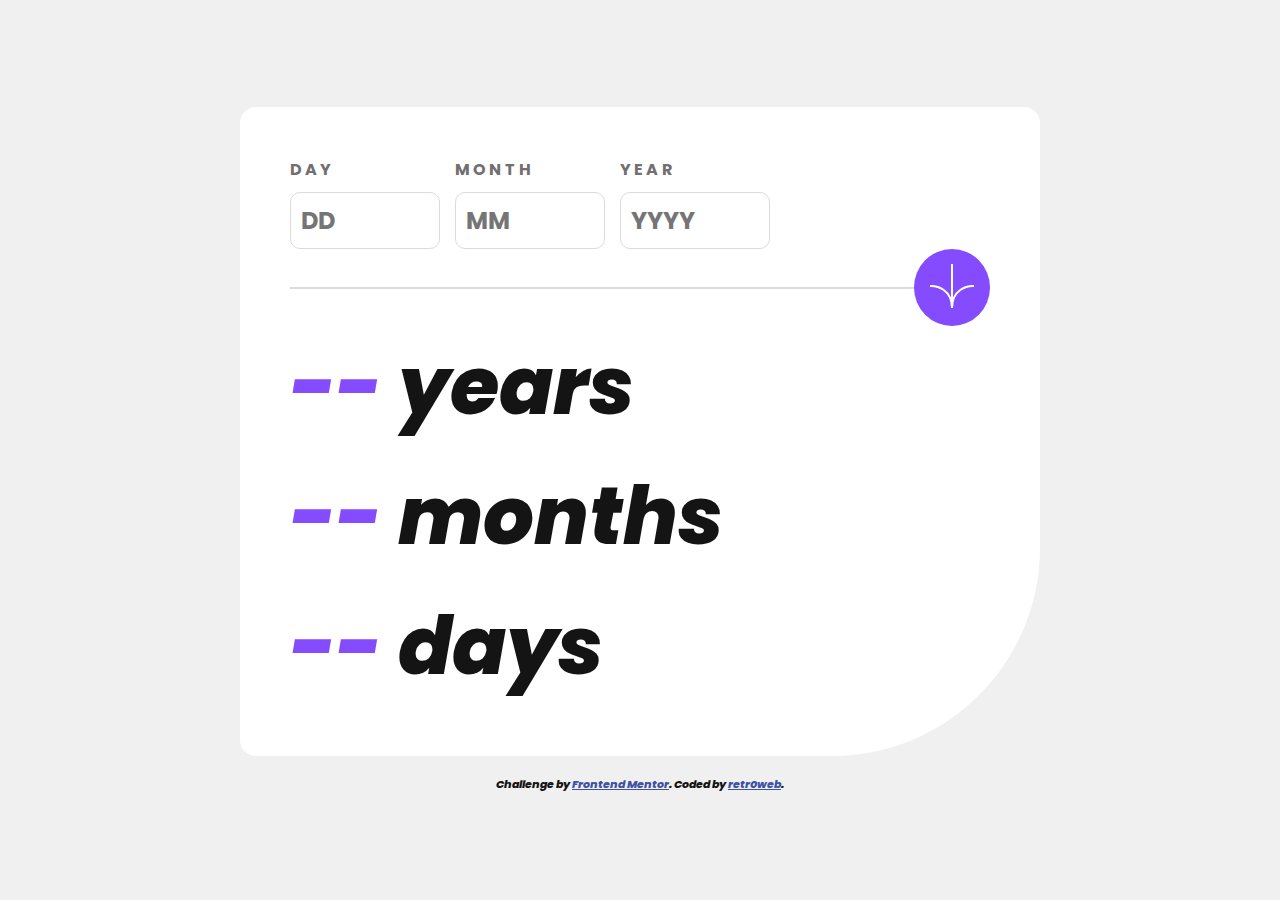
==== age-calculator/index.html @ 6b443bd0 "Add files via upload" ====
<!DOCTYPE html>
<html lang="en">
<head>
  <meta charset="UTF-8">
  <meta name="viewport" content="width=device-width, initial-scale=1.0">
  <link rel="icon" type="image/png" sizes="32x32" href="./images/favicon-32x32.png">
  <link rel="stylesheet" href="styles.css">
  <link rel="preconnect" href="https://fonts.googleapis.com">
  <link rel="preconnect" href="https://fonts.gstatic.com" crossorigin>
  <link href="https://fonts.googleapis.com/css2?family=Poppins:ital,wght@0,700;1,400;1,800&display=swap" rel="stylesheet">
  <title>Frontend Mentor | Age calculator app</title>
</head>
<body>
<main>
  <section class="inputs">
    <div class="input-component">
      <label class="poppins-bold" for="day">Day</label>
      <input class="poppins-bold" type="text" id="day" placeholder="DD">
    </div>

    <div class="input-component">
      <label class="poppins-bold" for="month">Month</label>
      <input class="poppins-bold" type="text" id="month" placeholder="MM">
    </div>

    <div class="input-component">
      <label class="poppins-bold" for="year">Year</label>
      <input class="poppins-bold" type="text" id="year" placeholder="YYYY">
    </div>
  </section>

  <section class="calculate">
    <hr>
    <button id="calculate">
      <img src="images/icon-arrow.svg" alt="">
    </button>
  </section>

  <section class="result">
    <strong class="poppins-extrabold-italic">
      <span>--</span> years
    </strong>
    <strong class="poppins-extrabold-italic">
      <span>--</span> months
    </strong>
    <strong class="poppins-extrabold-italic">
      <span>--</span> days
    </strong>
  </section>
</main>
  
  <div class="attribution poppins-extrabold-italic">
    Challenge by <a href="https://www.frontendmentor.io?ref=challenge" target="_blank">Frontend Mentor</a>. 
    Coded by <a href="https://www.frontendmentor.io/profile/retr0web">retr0web</a>.
  </div>
<script src="index.js"></script>
</body>
</html>
---- age-calculator/styles.css ----
:root {
    --purple: hsl(259, 100%, 65%);
    --light-red: hsl(0, 100%, 67%);
    --white: hsl(0, 0%, 100%);
    --off-white: hsl(0, 0%, 94%);
    --light-grey: hsl(0, 0%, 86%);
    --smokey-grey: hsl(0, 1%, 44%);
    --off-black: hsl(0, 0%, 8%);
}

* {
    padding: 0;
    margin: 0;
    box-sizing: border-box;
}

body {
    font-size: 2rem;
    background-color: var(--off-white);
    display: flex;
    flex-direction: column;
    justify-content: center;
    align-items: center;
    min-height: 100vh;
}

main {
    background-color: var(--white);
    padding: 50px;
    border-radius: 16px 16px 208px 16px;
    width: 75%;
    max-width: 800px;
}

.inputs {
    display: flex;
    justify-content: start;
    align-items: center;
    gap: 15px;
}

.input-component {
    display: flex;
    flex-direction: column;
    align-items: start;
    justify-content: center;
    gap: 10px;
    width: 150px;
}

.input-component label {
    font-size: 1rem;
    color: var(--smokey-grey);
    text-transform: uppercase;
    letter-spacing: 0.2rem;
}

.input-component input {
    padding: 10px;
    font-size: 1.5rem;
    color: var(--off-black);
    width: 100%;
    border-radius: 10px;
    border: 1px solid var(--light-grey);
}

.calculate {
    width: 100%;
    display: grid;
    grid-template-columns: 1fr auto;
    align-items: center;
}

.calculate hr {
    height: 1px;
    grid-column: 1 / -1;
    grid-row: 1 / 2;
    border: 1px solid var(--light-grey);
}

.calculate button {
    border: none;
    border-radius: 50%;
    padding: 15px;
    background-color: var(--purple);
    grid-column: 2 / -1;
    grid-row: 1 / 2;
}

.result {
    display: flex;
    flex-direction: column;
    justify-content: center;
    align-items: start;
    gap: 10px;
}

.result strong {
    font-size: 5rem;
    color: var(--off-black);
}

.result span {
    font-size: inherit;
    color: var(--purple);
}

.poppins-regular-italic {
    font-family: "Poppins", sans-serif;
    font-weight: 400;
    font-style: italic;
}
  
.poppins-bold {
    font-family: "Poppins", sans-serif;
    font-weight: 700;
    font-style: normal;
}
  
.poppins-extrabold-italic {
    font-family: "Poppins", sans-serif;
    font-weight: 800;
    font-style: italic;
}
  
.attribution { 
    font-size: 11px; 
    text-align: center;
    padding-top: 20px; 
    color: var(--off-black);
}
.attribution a { color: hsl(228, 45%, 44%); }

@media all and (max-width: 845px) {
    main {
        padding: 30px;
    }

    .input-component label {
        font-size: 0.7rem;
    }
    
    .input-component input {
        font-size: 1rem;
    }

    .calculate {
        grid-template-columns: 1fr auto 1fr;
    }
    
    .calculate button {
        grid-column: 2 / 3;
        scale: 0.8;
    }

    .result strong {
        font-size: 3rem;
    }
}

@media all and (max-width: 500px) {
    main {
        width: 90%;
        border-radius: 16px 16px 112px 16px;
    }

    .result strong {
        font-size: 2rem;
    }

    .attribution {
        max-width: 25ch;
    }
}
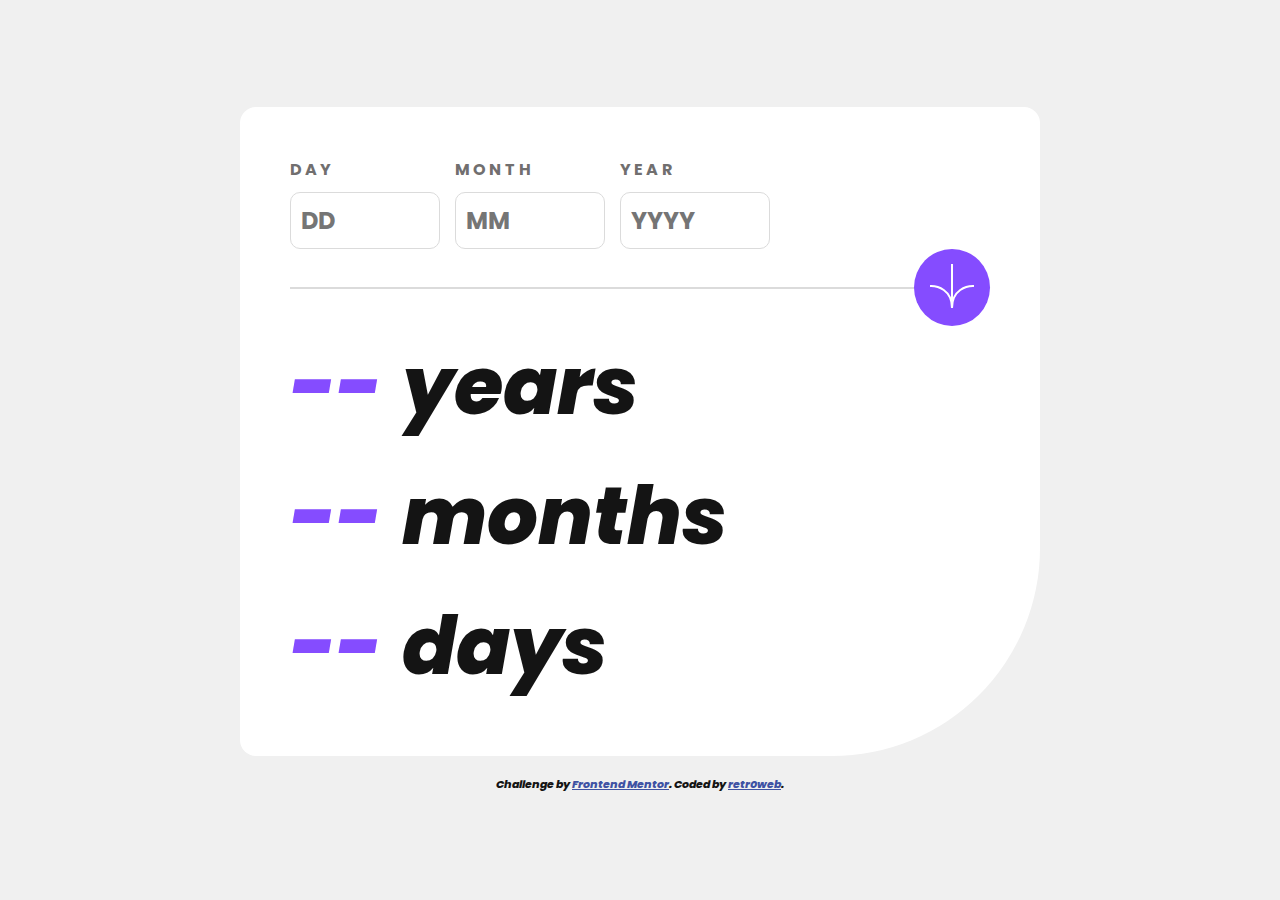
==== commit 2623e446: "Final version" ====
--- a/age-calculator/index.html
+++ b/age-calculator/index.html
@@ -16,16 +16,19 @@
     <div class="input-component">
       <label class="poppins-bold" for="day">Day</label>
       <input class="poppins-bold" type="text" id="day" placeholder="DD">
+      <span class="poppins-regular-italic" data-error="This field can't be empty">This field can't be empty</span>
     </div>
 
     <div class="input-component">
       <label class="poppins-bold" for="month">Month</label>
       <input class="poppins-bold" type="text" id="month" placeholder="MM">
+      <span class="poppins-regular-italic" data-error="This field can't be empty">This field can't be empty</span>
     </div>
 
     <div class="input-component">
       <label class="poppins-bold" for="year">Year</label>
       <input class="poppins-bold" type="text" id="year" placeholder="YYYY">
+      <span class="poppins-regular-italic" data-error="This field can't be empty">This field can't be empty</span>
     </div>
   </section>
 
@@ -37,15 +40,15 @@
   </section>
 
   <section class="result">
-    <strong class="poppins-extrabold-italic">
-      <span>--</span> years
-    </strong>
-    <strong class="poppins-extrabold-italic">
-      <span>--</span> months
-    </strong>
-    <strong class="poppins-extrabold-italic">
-      <span>--</span> days
-    </strong>
+    <div class="poppins-extrabold-italic">
+      <span id="your-years">--</span><p id="year-label">years</p>
+    </div>
+    <div class="poppins-extrabold-italic">
+      <span id="your-months">--</span><p id="month-label">months</p>
+    </div>
+    <div class="poppins-extrabold-italic">
+      <span id="your-days">--</span><p id="day-label">days</p>
+    </div>
   </section>
 </main>
   
@@ -53,6 +56,6 @@
     Challenge by <a href="https://www.frontendmentor.io?ref=challenge" target="_blank">Frontend Mentor</a>. 
     Coded by <a href="https://www.frontendmentor.io/profile/retr0web">retr0web</a>.
   </div>
-<script src="index.js"></script>
+<script type="module" src="index.js"></script>
 </body>
 </html>--- a/age-calculator/styles.css
+++ b/age-calculator/styles.css
@@ -35,7 +35,7 @@
 .inputs {
     display: flex;
     justify-content: start;
-    align-items: center;
+    align-items: start;
     gap: 15px;
 }
 
@@ -62,6 +62,26 @@
     width: 100%;
     border-radius: 10px;
     border: 1px solid var(--light-grey);
+    transition: 0.5s;
+}
+
+.error label {
+    color: var(--light-red);
+}
+
+.error input {
+    border-color: var(--light-red);
+}
+
+.input-component span {
+    font-size: 12px;
+    color: var(--light-red);
+    width: 100%;
+    display: none;
+}
+
+.input-component.error span {
+    display: block;
 }
 
 .calculate {
@@ -83,8 +103,14 @@
     border-radius: 50%;
     padding: 15px;
     background-color: var(--purple);
+    transition: 450ms;
     grid-column: 2 / -1;
     grid-row: 1 / 2;
+    cursor: pointer;
+}
+
+.calculate button:hover {
+    background-color: var(--off-black);
 }
 
 .result {
@@ -95,13 +121,15 @@
     gap: 10px;
 }
 
-.result strong {
+.result div > p {
+    display: inline-block;
+    padding-inline-start: 20px;
     font-size: 5rem;
     color: var(--off-black);
 }
 
 .result span {
-    font-size: inherit;
+    font-size: 5rem;
     color: var(--purple);
 }
 
@@ -158,14 +186,26 @@
     }
 }
 
+@media all and (max-width: 680px) {
+    .result div > span,
+    .result div > p {
+        font-size: 3rem;
+    }
+}
+
 @media all and (max-width: 500px) {
     main {
         width: 90%;
         border-radius: 16px 16px 112px 16px;
     }
 
-    .result strong {
+    .result div > span,
+    .result div > p {
         font-size: 2rem;
+    }
+
+    .result div > p {
+        padding-inline-start: 10px;
     }
 
     .attribution {
